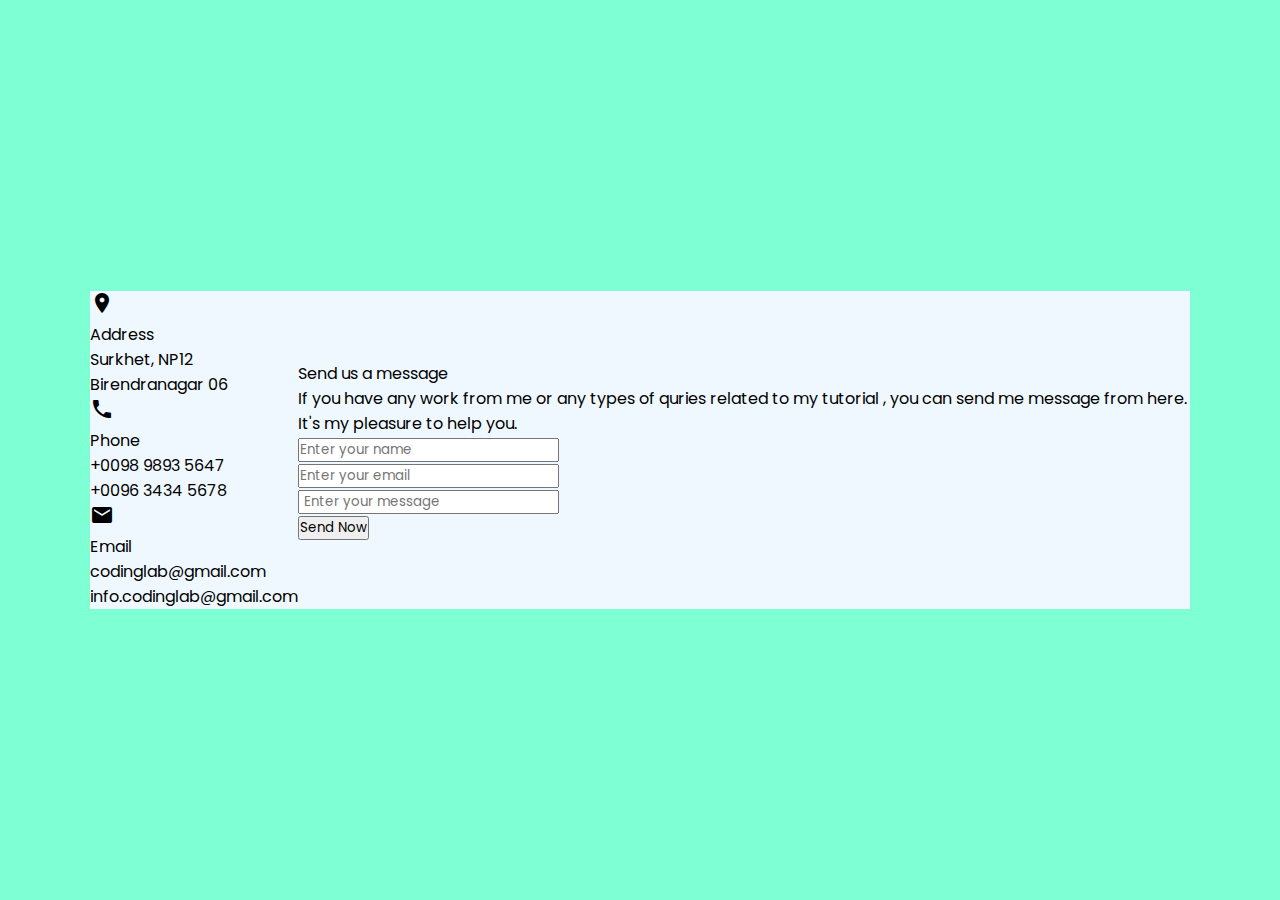
==== contact-us-form.html @ 96022a60 "right-side-html" ====
<!DOCTYPE html>
<html lang="en">
<head>
    <meta charset="UTF-8">
    <meta name="viewport" content="width=device-width, initial-scale=1.0">
    <link href="contact-us-form.css" rel="stylesheet">
    <link href="https://fonts.googleapis.com/icon?family=Material+Icons"
    rel="stylesheet">
    <link rel="preconnect" href="https://fonts.googleapis.com">
<link rel="preconnect" href="https://fonts.gstatic.com" crossorigin>
<link href="https://fonts.googleapis.com/css2?family=Poppins:ital,wght@0,100;0,200;0,300;0,400;0,500;0,600;0,700;0,800;0,900;1,100;1,200;1,300;1,400;1,500;1,600;1,700;1,800;1,900&display=swap" rel="stylesheet">
    <title>Contact us form</title>
</head>
<body>
    <main class="form">
        <section class="left-side">
            <div class="address-box">
               <div class="icon"> <i class="material-icons" id="item">place</i></div>
                <div class="text0">Address</div>
               <div class="text1">Surkhet, NP12</div>
               <div class="text2">Birendranagar 06</div>
            </div>
            <div class="address-box">
               <div class="icon"> <i class="material-icons" id="item">phone</i></div>
                <div class="text0">Phone</div>
               <div class="text1">+0098 9893 5647</div>
               <div class="text2">+0096 3434 5678</div>
            </div>
            <div class="address-box">
               <div class="icon"> <i class="material-icons" id="item">email</i></div>
                <div class="text0">Email</div>
               <div class="text1">codinglab@gmail.com</div>
               <div class="text2">info.codinglab@gmail.com</div>
            </div>
        </section>
         <section class="right-side">
            <div class="topic-text">Send us a message</div>
          <p>If you have any work from me or any types of quries related to my tutorial
            , you can send me message from here. 
            It's my pleasure to help you.
            </p>
            <form action="#">
                <div>
                    <input placeholder="Enter your name" type="text">
                </div>
                <div>
                    <input placeholder="Enter your email" type="email" required >
                </div>
               <div>
                <input placeholder=" Enter your message" type="text" required>
               </div>
                <div>
                    <input type="button" value="Send Now" />
                </div>
            </form>
            
         </section>
        
    </main>
</body>
</html>
---- contact-us-form.css ----
*{
    padding: 0;
    margin: 0;
    font-family:"Poppins", sans-serif;
    box-sizing: border-box;

}
html ,body{
    display: flex;
    justify-content: center;
    align-items: center;
    height: 100%;
    background-color: aquamarine;
}
.form{
    display: flex;
    justify-content: center;
    align-items: center;
    max-width: 1100px;
    background-color: aliceblue;
}
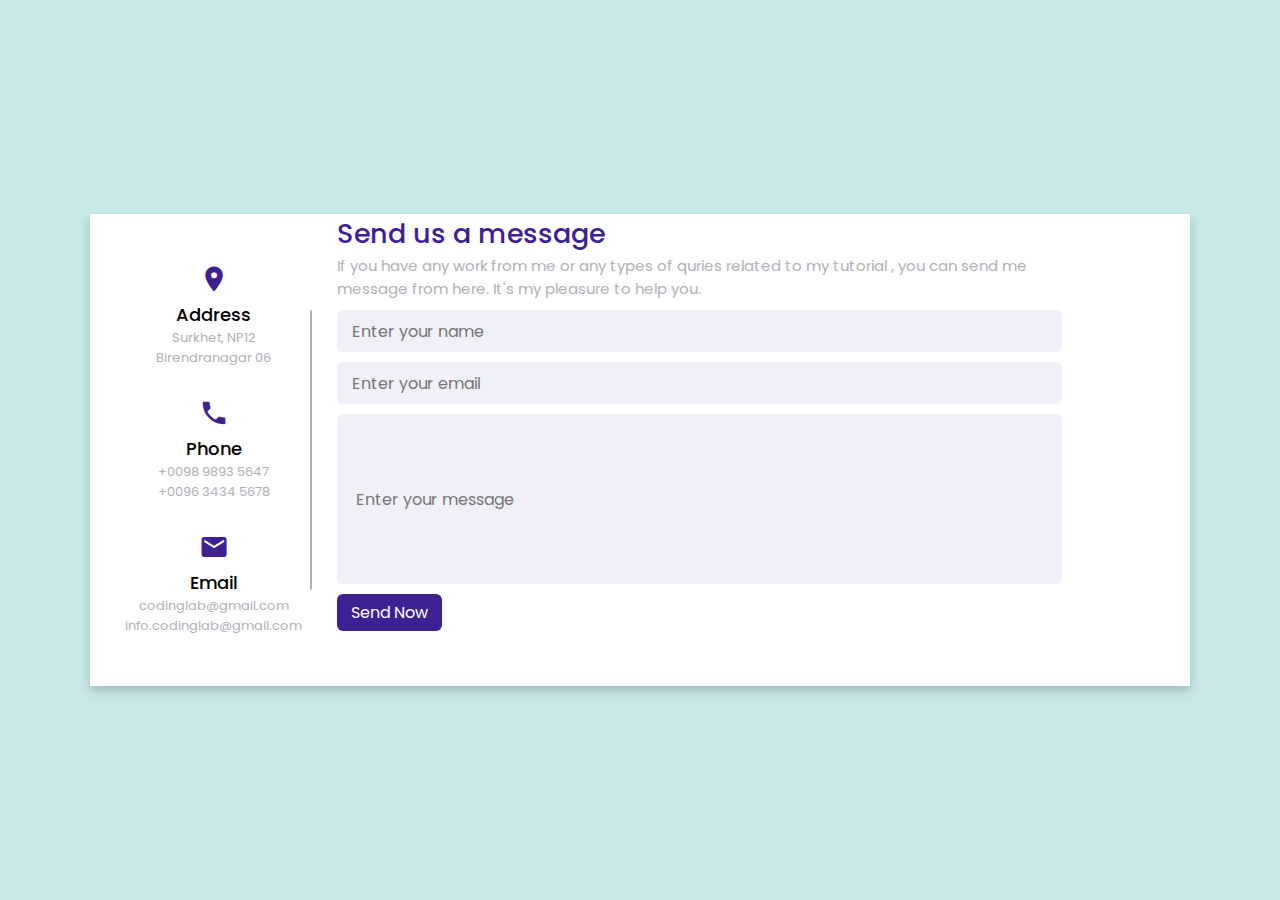
==== commit 2e97b70e: "final touches" ====
--- a/contact-us-form.html
+++ b/contact-us-form.html
@@ -7,26 +7,26 @@
     <link href="https://fonts.googleapis.com/icon?family=Material+Icons"
     rel="stylesheet">
     <link rel="preconnect" href="https://fonts.googleapis.com">
-<link rel="preconnect" href="https://fonts.gstatic.com" crossorigin>
-<link href="https://fonts.googleapis.com/css2?family=Poppins:ital,wght@0,100;0,200;0,300;0,400;0,500;0,600;0,700;0,800;0,900;1,100;1,200;1,300;1,400;1,500;1,600;1,700;1,800;1,900&display=swap" rel="stylesheet">
+    <link rel="preconnect" href="https://fonts.gstatic.com" crossorigin>
+    <link href="https://fonts.googleapis.com/css2?family=Poppins:ital,wght@0,100;0,200;0,300;0,400;0,500;0,600;0,700;0,800;0,900;1,100;1,200;1,300;1,400;1,500;1,600;1,700;1,800;1,900&display=swap" rel="stylesheet">
     <title>Contact us form</title>
 </head>
 <body>
     <main class="form">
         <section class="left-side">
-            <div class="address-box">
+            <div class="box">
                <div class="icon"> <i class="material-icons" id="item">place</i></div>
                 <div class="text0">Address</div>
                <div class="text1">Surkhet, NP12</div>
                <div class="text2">Birendranagar 06</div>
             </div>
-            <div class="address-box">
+            <div class="box">
                <div class="icon"> <i class="material-icons" id="item">phone</i></div>
                 <div class="text0">Phone</div>
                <div class="text1">+0098 9893 5647</div>
                <div class="text2">+0096 3434 5678</div>
             </div>
-            <div class="address-box">
+            <div class="box">
                <div class="icon"> <i class="material-icons" id="item">email</i></div>
                 <div class="text0">Email</div>
                <div class="text1">codinglab@gmail.com</div>
@@ -35,22 +35,22 @@
         </section>
          <section class="right-side">
             <div class="topic-text">Send us a message</div>
-          <p>If you have any work from me or any types of quries related to my tutorial
+          <div class="info">If you have any work from me or any types of quries related to my tutorial
             , you can send me message from here. 
             It's my pleasure to help you.
-            </p>
+          </div>
             <form action="#">
                 <div>
-                    <input placeholder="Enter your name" type="text">
+                    <input placeholder="Enter your name" type="text" required class="name-email">
                 </div>
                 <div>
-                    <input placeholder="Enter your email" type="email" required >
+                    <input placeholder="Enter your email" type="email" required class="name-email">
                 </div>
                <div>
-                <input placeholder=" Enter your message" type="text" required>
+                <input placeholder=" Enter your message" type="text" required class="message">
                </div>
                 <div>
-                    <input type="button" value="Send Now" />
+                    <input type="button" value="Send Now" class="send"/>
                 </div>
             </form>
             
--- a/contact-us-form.css
+++ b/contact-us-form.css
@@ -10,12 +10,107 @@
     justify-content: center;
     align-items: center;
     height: 100%;
-    background-color: aquamarine;
+    background-color: #c8e8e9;
 }
 .form{
     display: flex;
+    box-shadow: 0 5px 10px rgba(0, 0, 0, 0.2);
+    max-width: 1100px;
+    background-color: #fff;
+}
+.box{
+    display: flex;
+    flex-direction: column;
+    align-items: center;
+    position: relative;
+    margin-bottom: 30px;
     justify-content: center;
-    align-items: center;
-    max-width: 1100px;
-    background-color: aliceblue;
-}+}
+.box:last-child{
+    margin-bottom: 0;
+}
+.left-side{
+    margin : 50px 35px;
+}
+
+#item {
+    color: #3e2093;
+    font-size: 30px;
+
+}
+.text0{
+    font-weight:500;
+    font-size: 18px;
+}
+.text1,.text2{
+    font-size: 13px;
+    color: #afafb6;
+}
+
+.topic-text{
+    font-weight: 500;
+    font-size: 27px;
+     color: #3e2093;
+}
+.info{
+    font-size: 15px;
+    color: #afafb6;
+    width: 85%;
+    margin-bottom: 10px;
+}
+.name-email,.message{
+    height: 42px;
+    width: 85%;
+    border: none;
+    font-size: 16px;
+    background: #f0f1f8;
+    border-radius: 6px;
+    padding: 0 15px;
+    margin-bottom: 10px;
+    cursor: pointer;
+    transition: border 0.15s;
+}
+.name-email:hover,.message:hover,
+.name-email:focus, .message:focus
+{
+    border: 1px solid #3e2093;
+   
+     
+}
+
+.left-side{
+    position: relative;
+}
+.form .left-side::after {
+    content: "";
+    position: absolute;
+    height: 75%;
+    width: 2px;
+    right: -10px;
+    top: 50%;
+    transform: translateY(-50%);
+    background: #afafb6;
+  }
+
+.message{
+    min-height: 170px;    
+}
+.send{
+    color: #fff;
+  font-size: 16px;
+  outline: none;
+  border: none;
+  padding: 6px 14px;
+  border-radius: 6px;
+  background: #3e2093;
+  cursor: pointer;
+  transition: backgound-color 0.15s,
+  
+}
+
+.send:hover{
+    background-color: #8a95ea;
+    color:#3e2093 ;
+}
+
+
